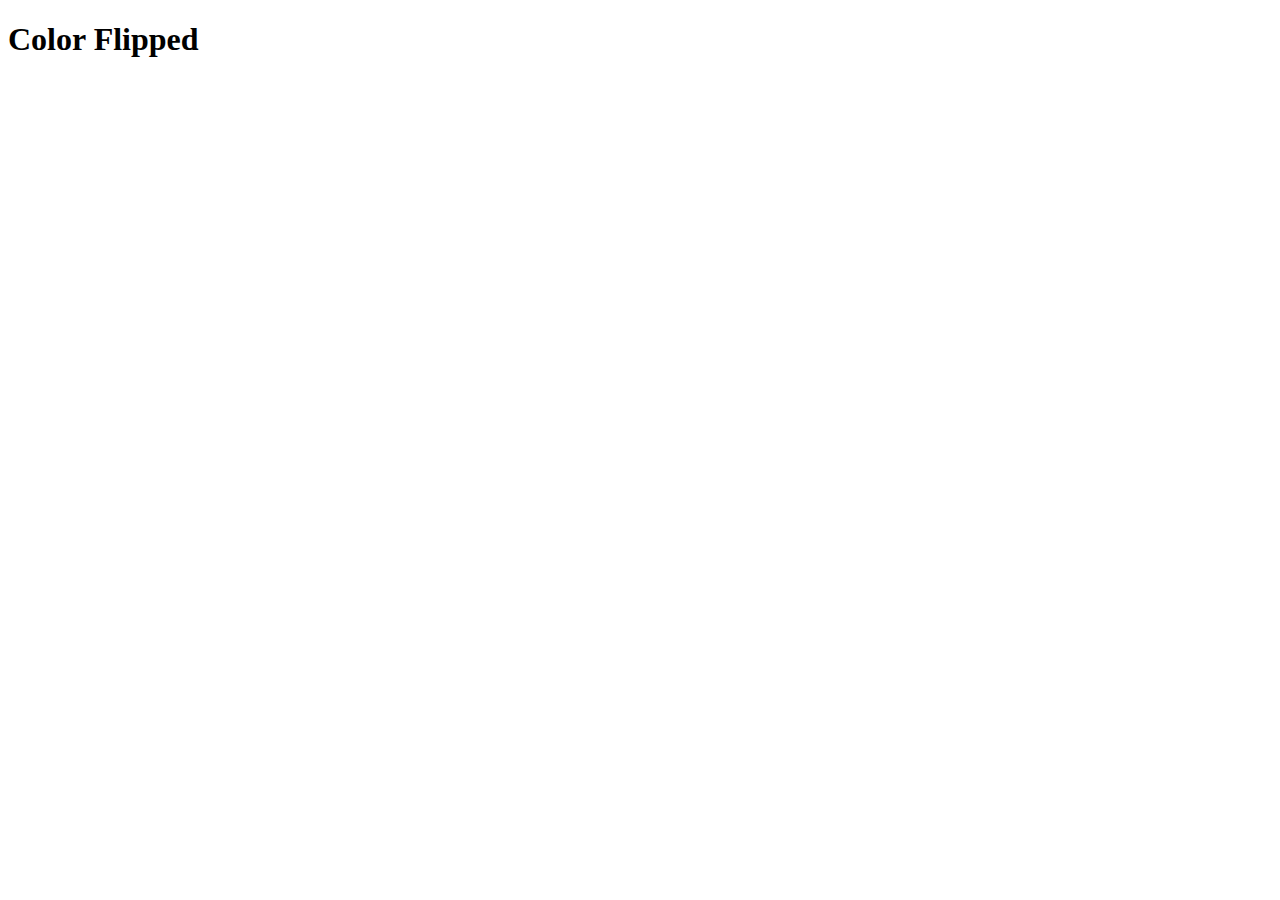
==== index.html @ 2f62d3a9 "initial commit" ====
<!DOCTYPE html>
<html lang="en">
    <head>
        <meta charset="UTF-8" />
        <meta name="viewport" content="width=device-width, initial-scale=1.0" />
        <title>Colow Flipper || Simple</title>
        <link rel="stylesheet" href="styles.css" />
    </head>
    <body>
        <h1>Color Flipped</h1>
        <script src="app.js"></script>
    </body>
</html>
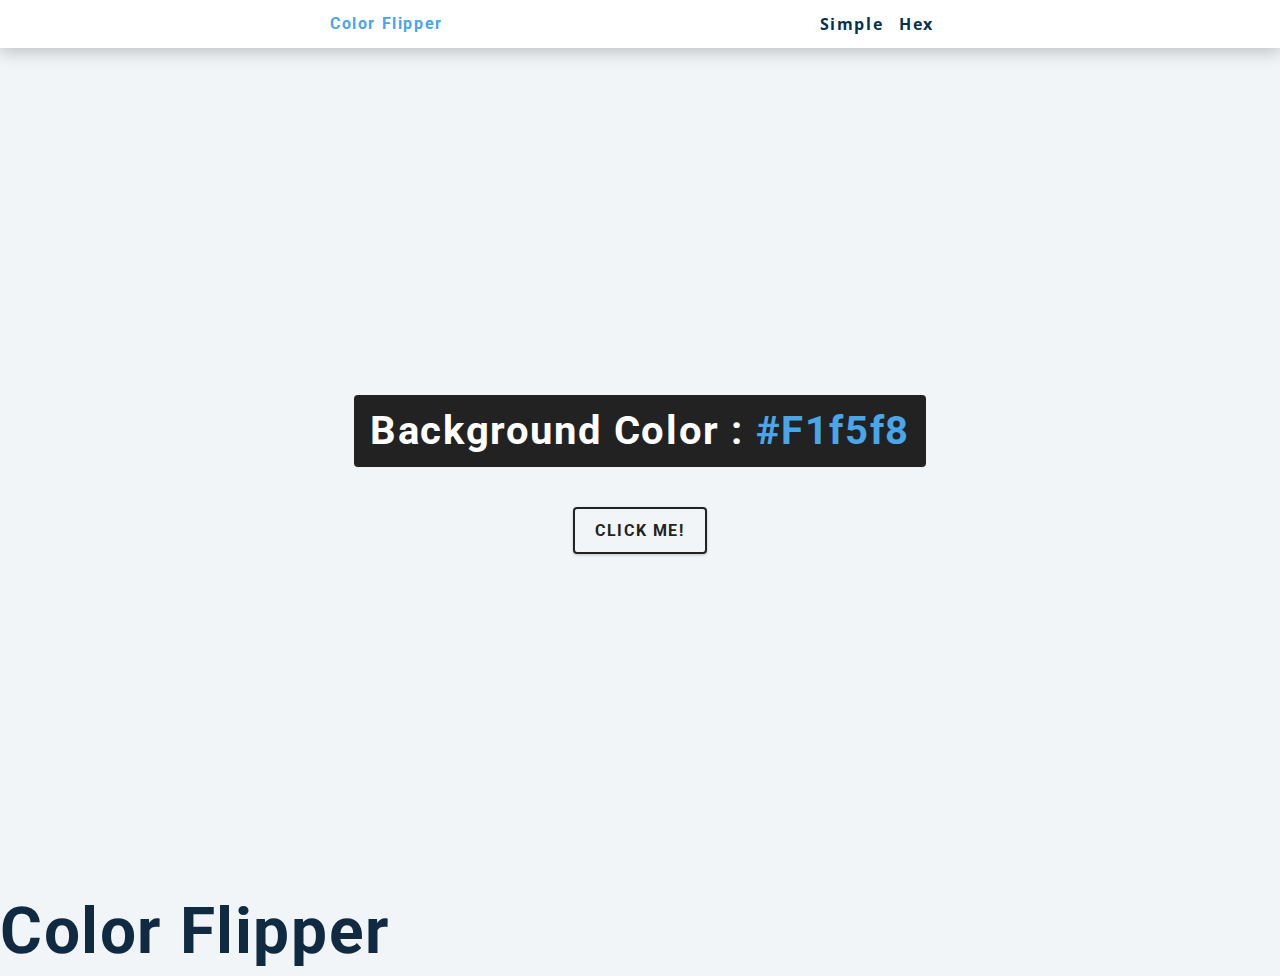
==== commit e338b740: "setup" ====
--- a/index.html
+++ b/index.html
@@ -7,7 +7,28 @@
         <link rel="stylesheet" href="styles.css" />
     </head>
     <body>
-        <h1>Color Flipped</h1>
+        <nav>
+            <div class="nav-center">
+                <h4>Color Flipper</h4>
+                <ul class="nav-links">
+                    <li>
+                        <a href="index.html">Simple</a>
+                    </li>
+                    <li>
+                        <a href="hex.html">Hex</a>
+                    </li>
+                </ul>
+            </div>
+        </nav>
+        <main>
+            <div class="container">
+                <h2>Background color : <span class="color">
+                    #f1f5f8
+                </span></h2>
+                <button class="btn btn-hero" id="btn">Click me!</button>
+            </div>
+        </main>
+        <h1>Color Flipper</h1>
         <script src="app.js"></script>
     </body>
 </html>--- a/styles.css
+++ b/styles.css
@@ -0,0 +1,236 @@
+/*
+=============== 
+Fonts
+===============
+*/
+@import url("https://fonts.googleapis.com/css?family=Open+Sans|Roboto:400,700&display=swap");
+
+/*
+=============== 
+Variables
+===============
+*/
+
+:root {
+  /* dark shades of primary color*/
+  --clr-primary-1: hsl(205, 86%, 17%);
+  --clr-primary-2: hsl(205, 77%, 27%);
+  --clr-primary-3: hsl(205, 72%, 37%);
+  --clr-primary-4: hsl(205, 63%, 48%);
+  /* primary/main color */
+  --clr-primary-5: hsl(205, 78%, 60%);
+  /* lighter shades of primary color */
+  --clr-primary-6: hsl(205, 89%, 70%);
+  --clr-primary-7: hsl(205, 90%, 76%);
+  --clr-primary-8: hsl(205, 86%, 81%);
+  --clr-primary-9: hsl(205, 90%, 88%);
+  --clr-primary-10: hsl(205, 100%, 96%);
+  /* darkest grey - used for headings */
+  --clr-grey-1: hsl(209, 61%, 16%);
+  --clr-grey-2: hsl(211, 39%, 23%);
+  --clr-grey-3: hsl(209, 34%, 30%);
+  --clr-grey-4: hsl(209, 28%, 39%);
+   /* grey used for paragraphs */
+   --clr-grey-5: hsl(210, 22%, 49%);
+   --clr-grey-6: hsl(209, 23%, 60%);
+   --clr-grey-7: hsl(211, 27%, 70%);
+   --clr-grey-8: hsl(210, 31%, 80%);
+   --clr-grey-9: hsl(212, 33%, 89%);
+   --clr-grey-10: hsl(210, 36%, 96%);
+   --clr-white: #fff;
+   --clr-red-dark: hsl(360, 67%, 44%);
+   --clr-red-light: hsl(360, 71%, 66%);
+   --clr-green-dark: hsl(125, 67%, 44%);
+   --clr-green-light: hsl(125, 71%, 66%);
+   --clr-black: #222;
+   --ff-primary: "Roboto", sans-serif;
+   --ff-secondary: "Open Sans", sans-serif;
+   --transition: all 0.3s linear;
+   --spacing: 0.1rem;
+   --radius: 0.25rem;
+   --light-shadow: 0 5px 15px rgba(0, 0, 0, 0.1);
+   --dark-shadow: 0 5px 15px rgba(0, 0, 0, 0.2);
+   --max-width: 1170px;
+   --fixed-width: 620px;
+}
+   /*
+=============== 
+Global Styles
+===============
+*/
+
+*,
+::after,
+::before {
+  margin: 0;
+  padding: 0;
+  box-sizing: border-box;
+}
+body {
+  font-family: var(--ff-secondary);
+  background: var(--clr-grey-10);
+  color: var(--clr-grey-1);
+  line-height: 1.5;
+  font-size: 0.875rem;
+}
+ul {
+  list-style-type: none;
+}
+a {
+  text-decoration: none;
+}
+h1,
+h2,
+h3,
+h4 {
+  letter-spacing: var(--spacing);
+  text-transform: capitalize;
+  line-height: 1.25;
+  margin-bottom: 0.75rem;
+  font-family: var(--ff-primary);
+}
+h1 {
+    font-size: 3rem;
+  }
+  h2 {
+    font-size: 2rem;
+  }
+  h3 {
+    font-size: 1.25rem;
+  }
+  h4 {
+    font-size: 0.875rem;
+  }
+  p {
+    margin-bottom: 1.25rem;
+    color: var(--clr-grey-5);
+  }
+  @media screen and (min-width: 800px) {
+    h1 {
+      font-size: 4rem;
+    }
+    h2 {
+      font-size: 2.5rem;
+    }
+    h3 {
+      font-size: 1.75rem;
+    }
+    h4 {
+      font-size: 1rem;
+    }
+    body {
+      font-size: 1rem;
+    }
+    h1,
+    h2,
+    h3,
+    h4 {
+      line-height: 1;
+    }
+  }
+
+/*  global classes */
+
+/* section */
+.section {
+    padding: 5rem 0;
+  }
+  
+  .section-center {
+    width: 90vw;
+    margin: 0 auto;
+    max-width: 1170px;
+  }
+  @media screen and (min-width: 992px) {
+    .section-center {
+      width: 95vw;
+    }
+  }
+  main {
+    min-height: 100vh;
+    display: grid;
+    place-items: center;
+  }
+
+/*
+=============== 
+Nav
+===============
+*/
+nav {
+    background: var(--clr-white);
+    height: 3rem;
+    display: grid;
+    align-items: center;
+    box-shadow: var(--dark-shadow);
+  }
+  .nav-center {
+    width: 90vw;
+    max-width: var(--fixed-width);
+    margin: 0 auto;
+    display: flex;
+    align-items: center;
+    justify-content: space-between;
+  }
+  .nav-center h4 {
+    margin-bottom: 0;
+    color: var(--clr-primary-5);
+  }
+  .nav-links {
+    display: flex;
+  }
+  nav a {
+    text-transform: capitalize;
+    font-weight: 700;
+    font-size: 1rem;
+    color: var(--clr-primary-1);
+    letter-spacing: var(--spacing);
+    margin-right: 1rem;
+  }
+  nav a:hover {
+    color: var(--clr-primary-5);
+  }
+
+/*
+=============== 
+Container
+===============
+*/
+main {
+    min-height: calc(100vh - 3rem);
+    display: grid;
+    place-items: center;
+  }
+  .container {
+    text-align: center;
+  }
+  .container h2 {
+    background: var(--clr-black);
+    color: var(--clr-white);
+    padding: 1rem;
+    border-radius: var(--radius);
+    margin-bottom: 2.5rem;
+  }
+  .color {
+    color: var(--clr-primary-5);
+  }
+  .btn-hero {
+    font-family: var(--ff-primary);
+    text-transform: uppercase;
+    background: transparent;
+    color: var(--clr-black);
+    letter-spacing: var(--spacing);
+    display: inline-block;
+    font-weight: 700;
+    transition: var(--transition);
+    border: 2px solid var(--clr-black);
+    cursor: pointer;
+    box-shadow: 0 1px 3px rgba(0, 0, 0, 0.2);
+    border-radius: var(--radius);
+    font-size: 1rem;
+    padding: 0.75rem 1.25rem;
+  }
+  .btn-hero:hover {
+    color: var(--clr-white);
+    background: var(--clr-black);
+  }
